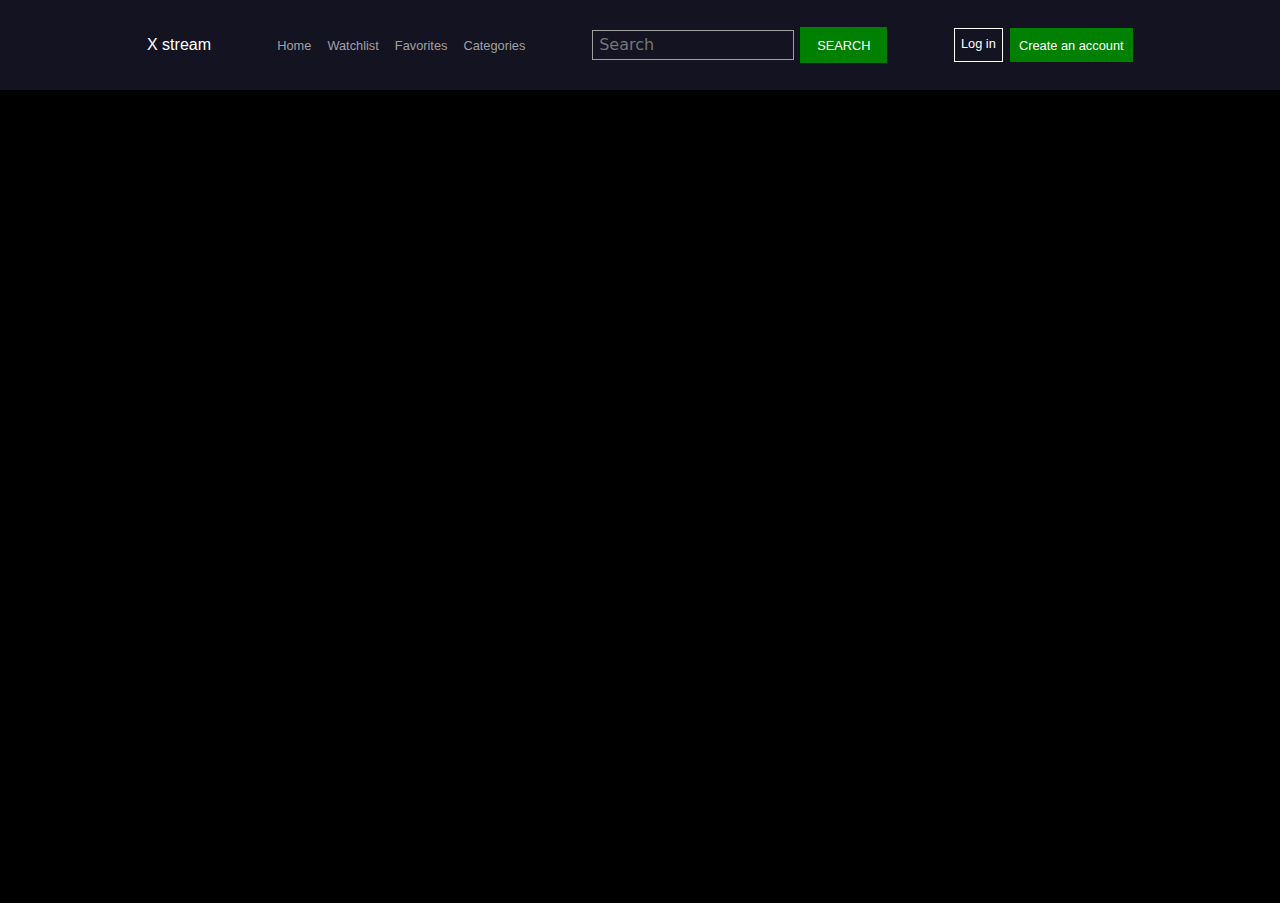
==== index.html @ ebb2924d "updated" ====
<!DOCTYPE html>
<html lang="en">
<head>
    <meta charset="UTF-8">
    <meta name="viewport" content="width=device-width, initial-scale=1.0">
    <title>X stream</title>
    <link rel="stylesheet" href="css/index.css">
</head>
<body>
    
    <header>
        <div class="container nav">
            <div class="logo">X stream</div>
            <nav>
                <ul>
                    <li><a href="#">Home</a></li>
                    <li><a href="#">Watchlist</a></li>
                    <li><a href="#">Favorites</a></li>
                    <li><div class="dd">
                        <span class="dd-btn">Categories</span>
                        <ul class="dd-content">
                            <li><a href="#">Action</a></li>
                            <li><a href="#">Drama</a></li>
                            <li><a href="#">Comedy</a></li>
                            <li><a href="#">Fantasy</a></li>
                        </ul>
                    </span></li>
                </ul>

            </nav>
            <div class="search-bar">
                <input type="text" placeholder="Search">
                <button>SEARCH</button>
            </div>

            <nav class="call-to-action">
                <ul>
                    <li class="log-in"><a href="#">Log in</a></li>
                    <li class="sign-up"><a href="#">Create an account</a></li>
                </ul>
            </nav>
            
            <div class="sidebar-open">
                <input type="checkbox" id="open" hidden>
                <label for="open">
                    <svg xmlns="http://www.w3.org/2000/svg" width="20" height="20" fill="white" class="bi bi-list" viewBox="0 0 16 16">
                        <path fill-rule="evenodd" d="M2.5 12a.5.5 0 0 1 .5-.5h10a.5.5 0 0 1 0 1H3a.5.5 0 0 1-.5-.5zm0-4a.5.5 0 0 1 .5-.5h10a.5.5 0 0 1 0 1H3a.5.5 0 0 1-.5-.5zm0-4a.5.5 0 0 1 .5-.5h10a.5.5 0 0 1 0 1H3a.5.5 0 0 1-.5-.5z"/>
                    </svg>
                </label>
            </div>

            <div class="sidebar" id="sidebar">

                <div class="sidebar-close">
                    <input type="checkbox" id="close" hidden>
                    <label for="close">
                        <svg xmlns="http://www.w3.org/2000/svg" width="20" height="20" fill="#fff" class="bi bi-x-lg" viewBox="0 0 16 16">
                            <path d="M2.146 2.854a.5.5 0 1 1 .708-.708L8 7.293l5.146-5.147a.5.5 0 0 1 .708.708L8.707 8l5.147 5.146a.5.5 0 0 1-.708.708L8 8.707l-5.146 5.147a.5.5 0 0 1-.708-.708L7.293 8z"/>
                        </svg>
                    </label>
                </div>

                <nav>
                    <div class="search-bar">
                        <input type="text">
                        <button>SEARCH</button>
                    </div>
                    <ul>
                        <li><a href="#">Home</a></li>
                        <li><a href="#">Watchlist</a></li>
                        <li><a href="#">Favorites</a></li>
                        <li><div class="dd">
                            <span class="dd-btn">Categories</span>
                            <ul class="dd-content">
                                <li><a href="#">Action</a></li>
                                <li><a href="#">Drama</a></li>
                                <li><a href="#">Comedy</a></li>
                                <li><a href="#">Fantasy</a></li>
                            </ul>
                        </span></li>
                    </ul>
    
                </nav>
                <nav class="call-to-action">
                    <ul>
                        <li class="log-in"><a href="#">Log in</a></li>
                        <li class="sign-up"><a href="#">Create an account</a></li>
                    </ul>
                </nav>
            </div>

        </div>
    </header>

    <main>
            <iframe src="src/pages/main.html" frameborder="0"></iframe>
    </main>

    <script src="js/index.js"></script>
</body>
</html>
---- css/index.css ----
* {
    margin: 0;
    padding: 0;
    box-sizing: border-box;
}
html {
    overflow: hidden;
}
body {
    font-size: .8rem;
    font-family:'Gill Sans', 'Gill Sans MT', Calibri, 'Trebuchet MS', sans-serif;
    background-color: #000;
}

.container {
    width: 100%;
    max-width: 986px;
    margin: 0 auto;
}
.nav {
    display: flex;
    align-items: center;
    height: 100%;
    width: 95%;
}

header {
    width: 100%;
    height: 10vh;
    padding: .5em;
    background-color: rgb(19, 19, 34);
}
header .container {
    display: flex;
    flex-direction: row;
    justify-content: space-between;
}



.logo {
    color: #fff;
    display: flex;
    align-items: center;
    font-size: 1rem;
}

nav {
    display: flex;
    align-items: center;
}
nav ul {
    display: flex;
    flex-direction: row;
    gap: 1rem;
    position: relative;
}
nav li {
    list-style-type: none;
    position: relative;
}

nav a {
    text-decoration: none;
    color: #a0a0a0;
    font-weight: 100;
    transition: color .3s ease-in-out;
}
nav a:hover {
    color: #fff;
}







.dd {
    position: relative;
}

.dd .dd-content {
    position: absolute;
    padding: .5em 1em;
    display: none;
    flex-direction: column;
    background-color: #292c41;
}
.dd .dd-btn {
    position: relative;
    color: #a0a0a0;
    cursor: pointer;
}

.dd:hover > .dd-content {
    display: flex;
}








.search-bar {
    display: flex;
    align-items: center;
    width: 30%;
    gap: .5em;
}
.search-bar input {
    font-family: system-ui, -apple-system, BlinkMacSystemFont, 'Segoe UI', Roboto, Oxygen, Ubuntu, Cantarell, 'Open Sans', 'Helvetica Neue', sans-serif;
    font-weight: 300;
    width: 70%;
    height: 100%;
    border: 1px solid #a0a0a0;
    padding: .5em;
    background-color: transparent;
    color: #fff;
}
.search-bar input::placeholder {
    font-size: 1rem;
    font-weight: 300;
}
.search-bar button {
    font-size: .8rem;
    color: #fff;
    background-color: transparent;
    width: 30%;
    height: 100%;
    padding: .6em;
    background-color: green;
    border: solid green;
    cursor: pointer;
}





.call-to-action ul {
    gap: .5em;
}
.call-to-action a {
    font-weight: 100;
    color: white;
}
.call-to-action .sign-up {
    background-color: green;
    padding: .5em;
    border: solid green;
    transition: box-shadow .3s ease-in-out;
}
.call-to-action .sign-up:hover {
    box-shadow: 0 0 10px 5px hsl(120, 100%, 25%, .8);
}
.call-to-action .log-in {
    background-color: transparent;
    padding: .5em;
    border: 1px solid white;
    transition: background-color .3s ease-in-out;
    cursor: pointer;
}
.call-to-action .log-in:hover {
    background-color: #fff;
}
.call-to-action .log-in:hover a {
    color: green;
}







.sidebar {
    display: none;
}
.sidebar-open {
    display: none;
}


main {
    width: 100%;
    height: 90vh;
}
main iframe {
    width: 100%;
    height: 100%;
}








@media (max-width: 800px){
    nav {
        display: none;
    }
    .sidebar .search-bar {
        display: none;
    }
    .search-bar {
        position: relative;
        width: 50%;
        overflow: hidden;
    }
    .search-bar input {
        width: 100%;
        height: 100%;
    }
    .search-bar button {
        width: 30%;
        height: 100%;
    }
    .sidebar-open {
        display: block;
    }
    .sidebar-open label, .sidebar-close label {
        padding: .3em .5em;
        background: transparent;
        border-radius: .5em;
        border: 1px solid #a0a0a0;
        display: flex;
        justify-content: center;
        align-items: center;
    }
    .sidebar-close label {
        width: fit-content;
        margin: 1em;
    }
    .sidebar {
        position: absolute;
        right: 0;
        top: 0;
        display: flex;
        flex-direction: column;
        width: 0em;
        height: 100%;
        background-color: #292c41;
        gap: 1em;
        overflow: hidden;
        transition: width .3s ease-in-out;
    }
    .sidebar nav {
        display: flex;
        flex-direction: column;
        width: 88%;
        margin: 1em;
    }
    .sidebar nav ul {
        width: 100%;
        display: flex;
        flex-direction: column;
    }
/*     .sidebar li {
        border: solid;
    } */

    .dd .dd-content {
        position: relative;
    }


    .call-to-action .sign-up, .call-to-action .log-in {
        width: 10rem;
        padding: .5em;
        display: flex;
        justify-content: center;
        align-items: center;
    }
    .call-to-action .log-in {
        background-color: transparent;
        border: 1px solid #fff;
    }
}

@media (max-width: 480px){
    .nav {
        width: 90%;
    }
    .search-bar {
        display: none;
    }
    .sidebar .search-bar {
        display: flex;
        position: relative;
        width: 100%;
        overflow: hidden;
        margin: 0 0 50px 0;
    }
    .sidebar .search-bar input {
        width: 70%;
        height: 100%;
    }
    .sidebar .search-bar button {
        width: 30%;
        height: 100%;
    }

    .dd .dd-content {
        position: relative;
    }
}
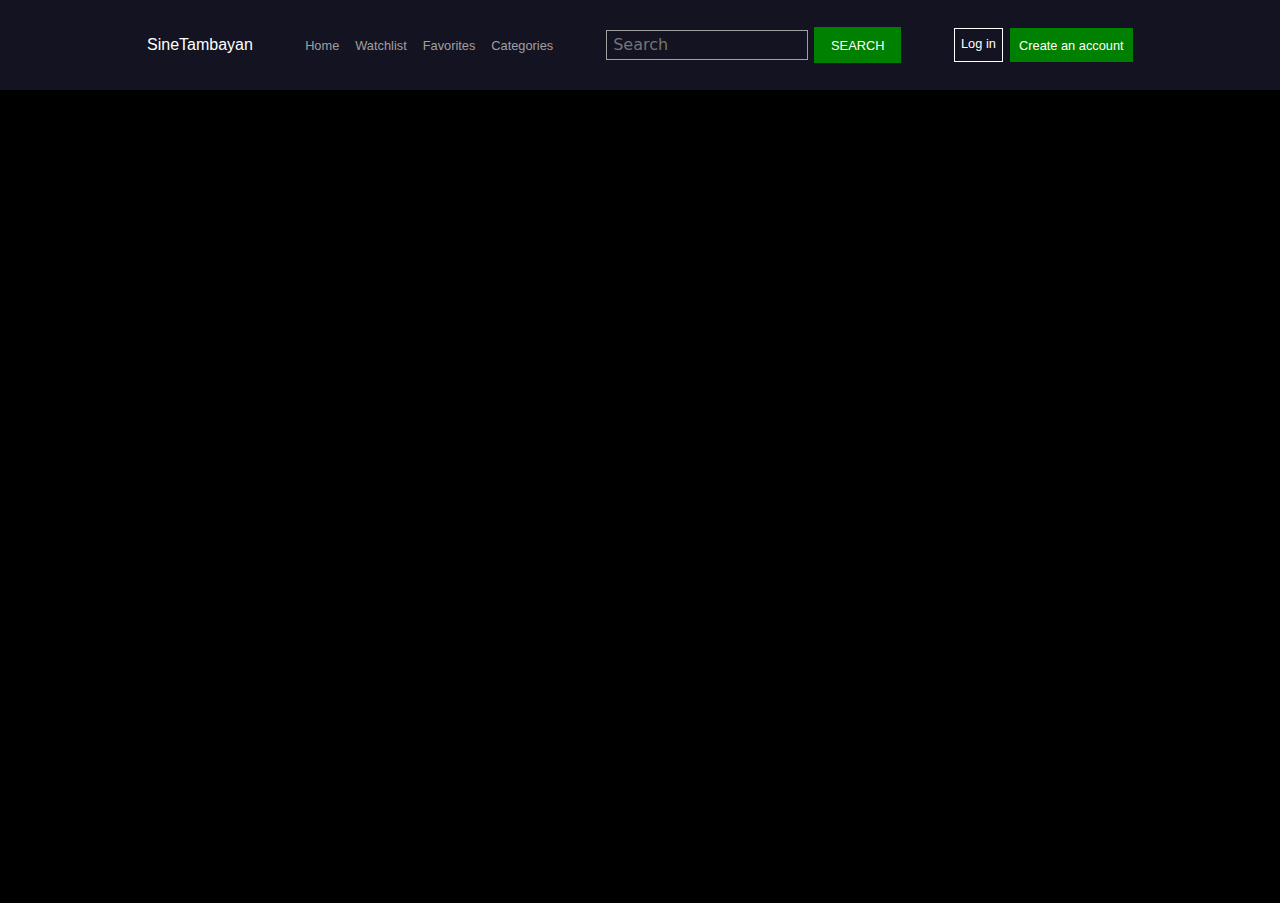
==== commit fcd53c0e: "Update index.html" ====
--- a/index.html
+++ b/index.html
@@ -3,14 +3,14 @@
 <head>
     <meta charset="UTF-8">
     <meta name="viewport" content="width=device-width, initial-scale=1.0">
-    <title>X stream</title>
+    <title>SineTambayan</title>
     <link rel="stylesheet" href="css/index.css">
 </head>
 <body>
     
     <header>
         <div class="container nav">
-            <div class="logo">X stream</div>
+            <div class="logo">SineTambayan</div>
             <nav>
                 <ul>
                     <li><a href="#">Home</a></li>
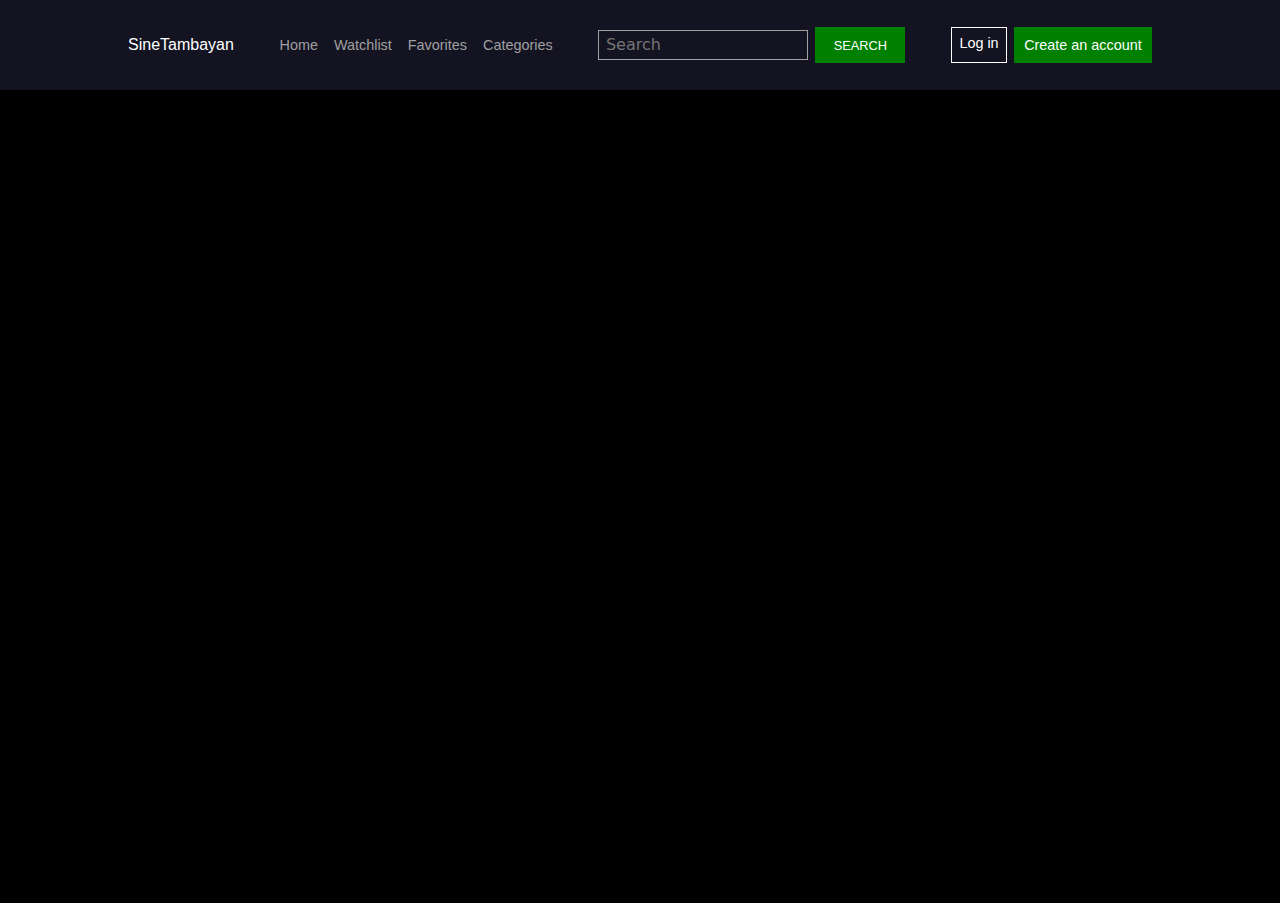
==== commit 96cede8d: "updated" ====
--- a/index.html
+++ b/index.html
@@ -69,8 +69,8 @@
                         <li><a href="#">Home</a></li>
                         <li><a href="#">Watchlist</a></li>
                         <li><a href="#">Favorites</a></li>
-                        <li><div class="dd">
-                            <span class="dd-btn">Categories</span>
+                        <li class="categories"><div class="dd">
+                            <span class="dd-btn categories">Categories</span>
                             <ul class="dd-content">
                                 <li><a href="#">Action</a></li>
                                 <li><a href="#">Drama</a></li>
--- a/css/index.css
+++ b/css/index.css
@@ -7,14 +7,14 @@
     overflow: hidden;
 }
 body {
-    font-size: .8rem;
+    font-size: .9rem;
     font-family:'Gill Sans', 'Gill Sans MT', Calibri, 'Trebuchet MS', sans-serif;
     background-color: #000;
 }
 
 .container {
     width: 100%;
-    max-width: 986px;
+    max-width: 1024px;
     margin: 0 auto;
 }
 .nav {
@@ -200,7 +200,7 @@
 
 
 
-@media (max-width: 800px){
+@media (max-width: 960px){
     nav {
         display: none;
     }
@@ -245,32 +245,44 @@
         width: 0em;
         height: 100%;
         background-color: #292c41;
-        gap: 1em;
+        gap: .3em;
         overflow: hidden;
         transition: width .3s ease-in-out;
     }
     .sidebar nav {
         display: flex;
         flex-direction: column;
-        width: 88%;
-        margin: 1em;
+        width: 100%;
+        padding: .5em 2em;
     }
     .sidebar nav ul {
         width: 100%;
         display: flex;
         flex-direction: column;
     }
-/*     .sidebar li {
-        border: solid;
-    } */
-
+    .sidebar nav ul a, span {
+        font-size: 1.25rem;
+    }
+    nav li  {
+        padding: .5em;
+        border-radius: .3em;
+        border: solid transparent;
+        transition: border .3s ease-in-out;
+        width: 100%;
+    }
+    nav li:hover {
+        border: solid #fff;
+    }
+    .categories:hover  {
+        border: none;
+    }
     .dd .dd-content {
         position: relative;
     }
 
 
     .call-to-action .sign-up, .call-to-action .log-in {
-        width: 10rem;
+        width: 15rem;
         padding: .5em;
         display: flex;
         justify-content: center;
@@ -286,6 +298,12 @@
     .nav {
         width: 90%;
     }
+    .sidebar {
+        gap: .3em;
+    }
+    .sidebar nav ul {
+        gap: .3em;
+    }
     .search-bar {
         display: none;
     }
@@ -294,7 +312,7 @@
         position: relative;
         width: 100%;
         overflow: hidden;
-        margin: 0 0 50px 0;
+        margin: 0 0 10px 0;
     }
     .sidebar .search-bar input {
         width: 70%;
@@ -308,4 +326,7 @@
     .dd .dd-content {
         position: relative;
     }
+    .call-to-action a {
+        font-weight: 400;
+    }
 }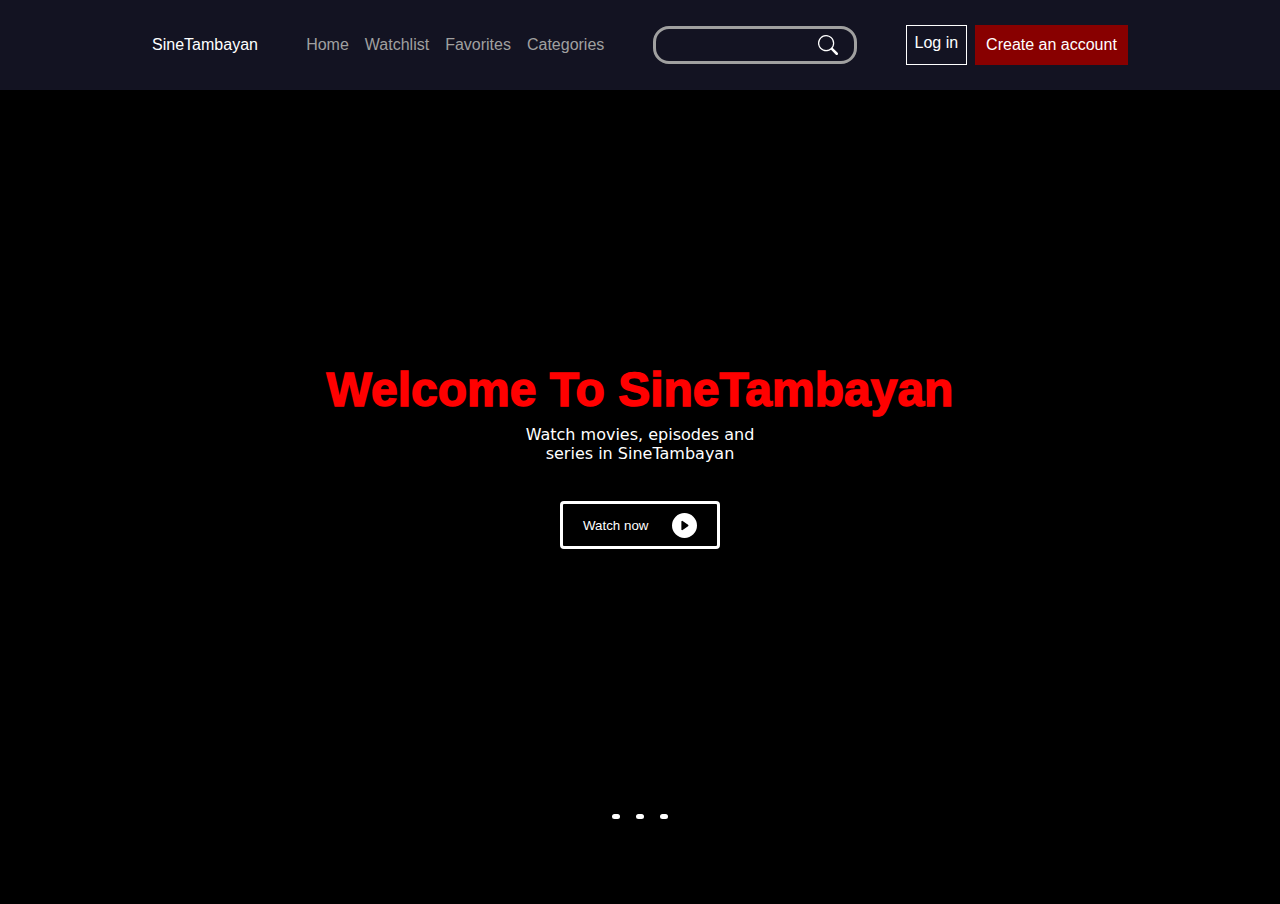
==== commit f09edf7a: "updated" ====
--- a/index.html
+++ b/index.html
@@ -28,10 +28,18 @@
                 </ul>
 
             </nav>
+            
+
+
             <div class="search-bar">
-                <input type="text" placeholder="Search">
-                <button>SEARCH</button>
+<!--                 <input type="text" placeholder="Search">
+                <button>SEARCH</button> -->
+                <svg xmlns="http://www.w3.org/2000/svg" width="20" height="20" fill="currentColor" class="bi bi-search" viewBox="0 0 16 16">
+                    <path d="M11.742 10.344a6.5 6.5 0 1 0-1.397 1.398h-.001c.03.04.062.078.098.115l3.85 3.85a1 1 0 0 0 1.415-1.414l-3.85-3.85a1.007 1.007 0 0 0-.115-.1zM12 6.5a5.5 5.5 0 1 1-11 0 5.5 5.5 0 0 1 11 0"/>
+                  </svg>
             </div>
+
+
 
             <nav class="call-to-action">
                 <ul>
@@ -61,10 +69,6 @@
                 </div>
 
                 <nav>
-                    <div class="search-bar">
-                        <input type="text">
-                        <button>SEARCH</button>
-                    </div>
                     <ul>
                         <li><a href="#">Home</a></li>
                         <li><a href="#">Watchlist</a></li>
--- a/css/index.css
+++ b/css/index.css
@@ -7,7 +7,7 @@
     overflow: hidden;
 }
 body {
-    font-size: .9rem;
+    font-size: 1rem;
     font-family:'Gill Sans', 'Gill Sans MT', Calibri, 'Trebuchet MS', sans-serif;
     background-color: #000;
 }
@@ -33,7 +33,7 @@
 header .container {
     display: flex;
     flex-direction: row;
-    justify-content: space-between;
+    justify-content: space-around;
 }
 
 
@@ -105,36 +105,22 @@
 
 
 .search-bar {
+    position: relative;
     display: flex;
     align-items: center;
-    width: 30%;
-    gap: .5em;
-}
-.search-bar input {
-    font-family: system-ui, -apple-system, BlinkMacSystemFont, 'Segoe UI', Roboto, Oxygen, Ubuntu, Cantarell, 'Open Sans', 'Helvetica Neue', sans-serif;
-    font-weight: 300;
-    width: 70%;
-    height: 100%;
-    border: 1px solid #a0a0a0;
-    padding: .5em;
+    width: 20%;
     background-color: transparent;
+    border: solid #a0a0a0;
+    border-radius: 1em;
+    padding: 1em;
+    cursor: pointer;
+}
+.search-bar svg {
+    position: absolute;
+    right: 1em;
     color: #fff;
 }
-.search-bar input::placeholder {
-    font-size: 1rem;
-    font-weight: 300;
-}
-.search-bar button {
-    font-size: .8rem;
-    color: #fff;
-    background-color: transparent;
-    width: 30%;
-    height: 100%;
-    padding: .6em;
-    background-color: green;
-    border: solid green;
-    cursor: pointer;
-}
+
 
 
 
@@ -148,13 +134,14 @@
     color: white;
 }
 .call-to-action .sign-up {
-    background-color: green;
+    background-color: #880000;
     padding: .5em;
-    border: solid green;
-    transition: box-shadow .3s ease-in-out;
+    border: solid #880000;
+    transition: box-shadow .3s ease-in-out, scale .3s ease-in-out;
 }
 .call-to-action .sign-up:hover {
-    box-shadow: 0 0 10px 5px hsl(120, 100%, 25%, .8);
+    box-shadow: 0px 5px 10px 0px #610000cc;
+    scale: 1.02;
 }
 .call-to-action .log-in {
     background-color: transparent;
@@ -167,7 +154,7 @@
     background-color: #fff;
 }
 .call-to-action .log-in:hover a {
-    color: green;
+    color: #000;
 }
 
 
@@ -194,31 +181,30 @@
 }
 
 
-
-
-
-
-
-
-@media (max-width: 960px){
+@media (max-width: 900px){
+    .search-bar {
+        width: 5%;
+        border: none;
+    }
+    .search-bar svg {
+        right: -1em;
+    }
+}
+
+
+
+
+
+@media (max-width: 780px){
     nav {
         display: none;
     }
-    .sidebar .search-bar {
-        display: none;
-    }
     .search-bar {
-        position: relative;
-        width: 50%;
-        overflow: hidden;
-    }
-    .search-bar input {
-        width: 100%;
-        height: 100%;
-    }
-    .search-bar button {
-        width: 30%;
-        height: 100%;
+        width: 80%;
+        right: 0;
+    }
+    .search-bar svg {
+    right: 1em;
     }
     .sidebar-open {
         display: block;
@@ -304,7 +290,7 @@
     .sidebar nav ul {
         gap: .3em;
     }
-    .search-bar {
+/*     .search-bar {
         display: none;
     }
     .sidebar .search-bar {
@@ -321,7 +307,7 @@
     .sidebar .search-bar button {
         width: 30%;
         height: 100%;
-    }
+    } */
 
     .dd .dd-content {
         position: relative;
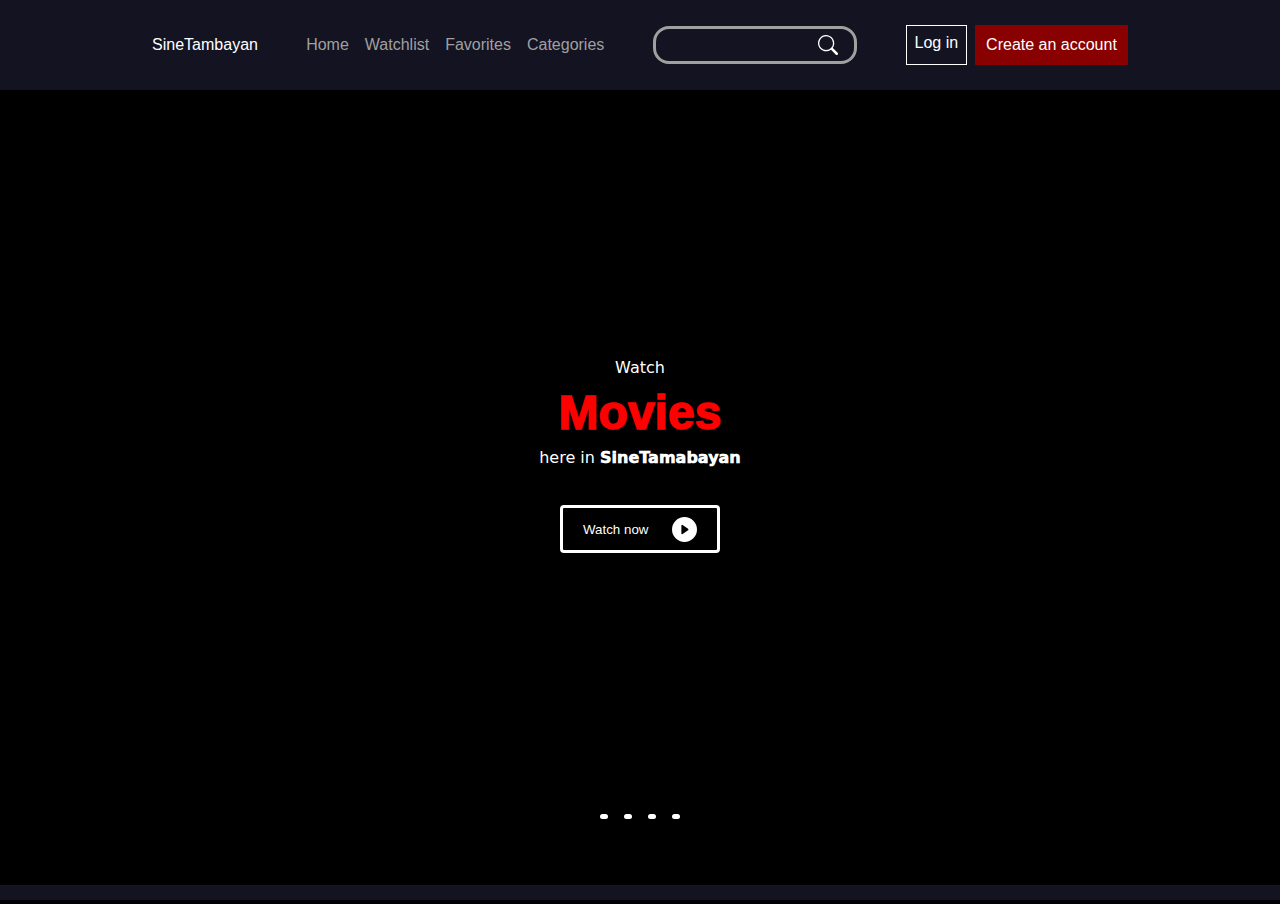
==== commit 595f7ab7: "updated" ====
--- a/index.html
+++ b/index.html
@@ -32,8 +32,6 @@
 
 
             <div class="search-bar">
-<!--                 <input type="text" placeholder="Search">
-                <button>SEARCH</button> -->
                 <svg xmlns="http://www.w3.org/2000/svg" width="20" height="20" fill="currentColor" class="bi bi-search" viewBox="0 0 16 16">
                     <path d="M11.742 10.344a6.5 6.5 0 1 0-1.397 1.398h-.001c.03.04.062.078.098.115l3.85 3.85a1 1 0 0 0 1.415-1.414l-3.85-3.85a1.007 1.007 0 0 0-.115-.1zM12 6.5a5.5 5.5 0 1 1-11 0 5.5 5.5 0 0 1 11 0"/>
                   </svg>
@@ -56,6 +54,9 @@
                     </svg>
                 </label>
             </div>
+            
+
+            
 
             <div class="sidebar" id="sidebar">
 
--- a/css/index.css
+++ b/css/index.css
@@ -280,6 +280,19 @@
     }
 }
 
+
+
+
+
+
+
+
+
+
+
+
+
+
 @media (max-width: 480px){
     .nav {
         width: 90%;
@@ -290,25 +303,6 @@
     .sidebar nav ul {
         gap: .3em;
     }
-/*     .search-bar {
-        display: none;
-    }
-    .sidebar .search-bar {
-        display: flex;
-        position: relative;
-        width: 100%;
-        overflow: hidden;
-        margin: 0 0 10px 0;
-    }
-    .sidebar .search-bar input {
-        width: 70%;
-        height: 100%;
-    }
-    .sidebar .search-bar button {
-        width: 30%;
-        height: 100%;
-    } */
-
     .dd .dd-content {
         position: relative;
     }
